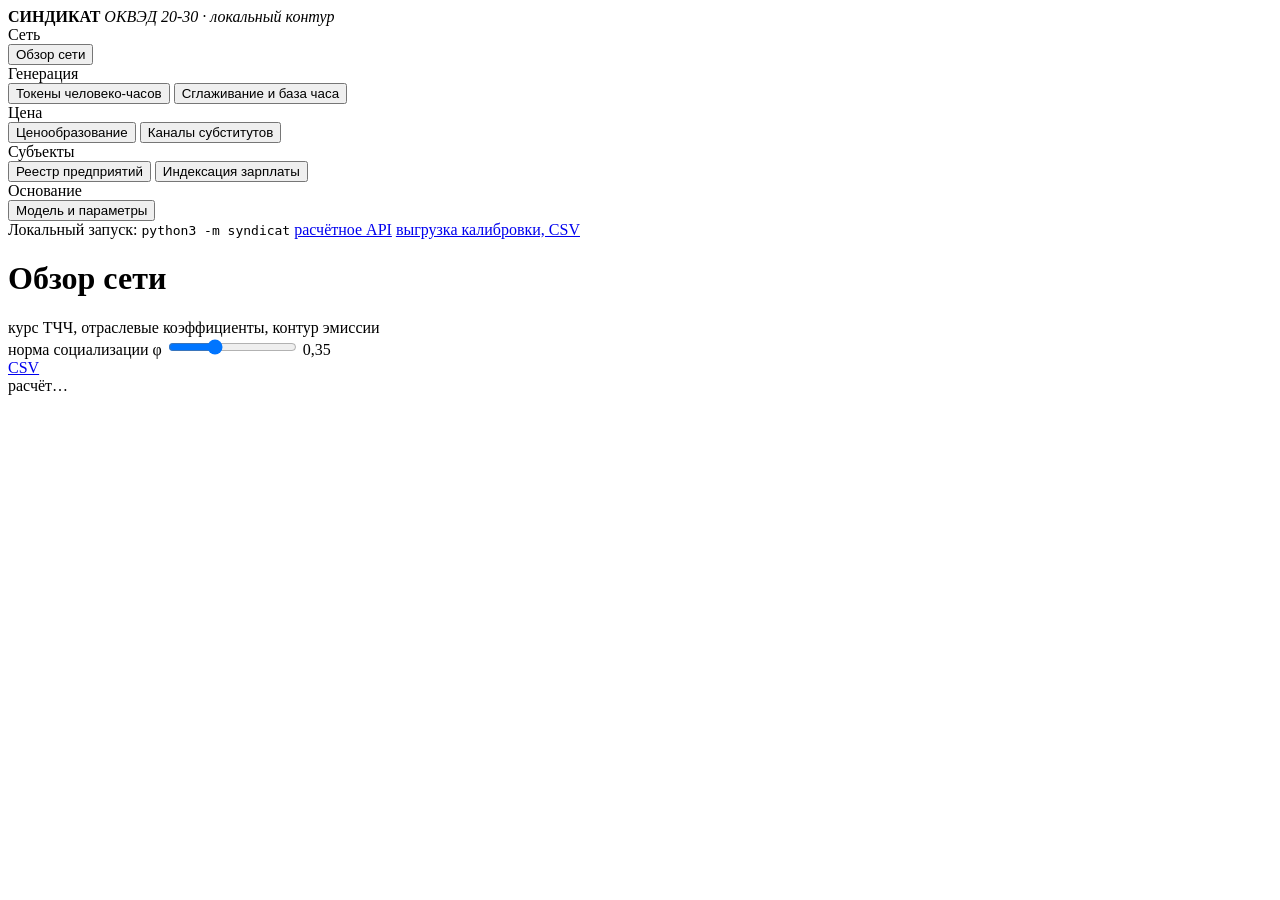
==== web/index.html @ 5ccd78fd "Локальная платформа Синдиката: панель, расчётное ядро, реестр предприятий Платформа запускается лока" ====
<!DOCTYPE html>
<html lang="ru">
<head>
<meta charset="utf-8">
<meta name="viewport" content="width=device-width, initial-scale=1">
<title>Синдикат — платформа учёта ТЧЧ</title>
<meta name="description" content="Локальная платформа синдиката: эмиссия токенов человеко-часов, ценообразование через полные трудозатраты, индексация заработной платы.">
<link rel="preconnect" href="https://fonts.googleapis.com">
<link rel="preconnect" href="https://fonts.gstatic.com" crossorigin>
<link href="https://fonts.googleapis.com/css2?family=Unbounded:wght@400;700;800&family=Golos+Text:wght@400;500;600;700&display=swap" rel="stylesheet">
<link rel="stylesheet" href="/css/syndicat.css">
<link rel="icon" href="data:image/svg+xml,%3Csvg xmlns='http://www.w3.org/2000/svg' viewBox='0 0 32 32'%3E%3Crect width='32' height='32' fill='%2314100C'/%3E%3Ccircle cx='16' cy='16' r='9' fill='none' stroke='%238E1B14' stroke-width='4'/%3E%3Ccircle cx='16' cy='16' r='3' fill='%23F5D98A'/%3E%3C/svg%3E">
</head>
<body>
<div class="shell">

  <aside class="rail">
    <div class="mark">
      <span class="wedge" aria-hidden="true"></span>
      <span class="hairline" aria-hidden="true"></span>
      <b>СИНДИ<span>КАТ</span></b>
      <i>ОКВЭД 20-30 · локальный контур</i>
    </div>
    <nav class="nav" aria-label="Разделы панели">
      <div class="group">Сеть</div>
      <button data-view="overview" aria-current="true">Обзор сети</button>
      <div class="group">Генерация</div>
      <button data-view="generation">Токены человеко-часов</button>
      <button data-view="smoothing">Сглаживание и база часа</button>
      <div class="group">Цена</div>
      <button data-view="pricing">Ценообразование</button>
      <button data-view="channel">Каналы субститутов</button>
      <div class="group">Субъекты</div>
      <button data-view="enterprises">Реестр предприятий</button>
      <button data-view="indexation">Индексация зарплаты</button>
      <div class="group">Основание</div>
      <button data-view="model">Модель и параметры</button>
    </nav>
    <div class="foot">
      Локальный запуск: <code>python3 -m syndicat</code>
      <a href="/api/overview" target="_blank" rel="noopener">расчётное API</a>
      <a id="csv" href="/api/export/calibration.csv">выгрузка калибровки, CSV</a>
    </div>
  </aside>

  <main class="canvas">
    <header class="topbar">
      <div>
        <h1 id="view-title">Обзор сети</h1>
        <div class="sub" id="view-sub">курс ТЧЧ, отраслевые коэффициенты, контур эмиссии</div>
      </div>
      <div class="spacer"></div>
      <div class="ctrl">
        <label for="phi">норма социализации φ</label>
        <input type="range" id="phi" min="0" max="1" step="0.01" value="0.35">
        <output id="phi-out" for="phi">0,35</output>
      </div>
      <a class="btn ghost" href="/api/export/calibration.csv">CSV</a>
    </header>

    <div class="view active" id="view"><div class="loading">расчёт…</div></div>
  </main>

</div>
<script type="module" src="/js/app.js"></script>
</body>
</html>
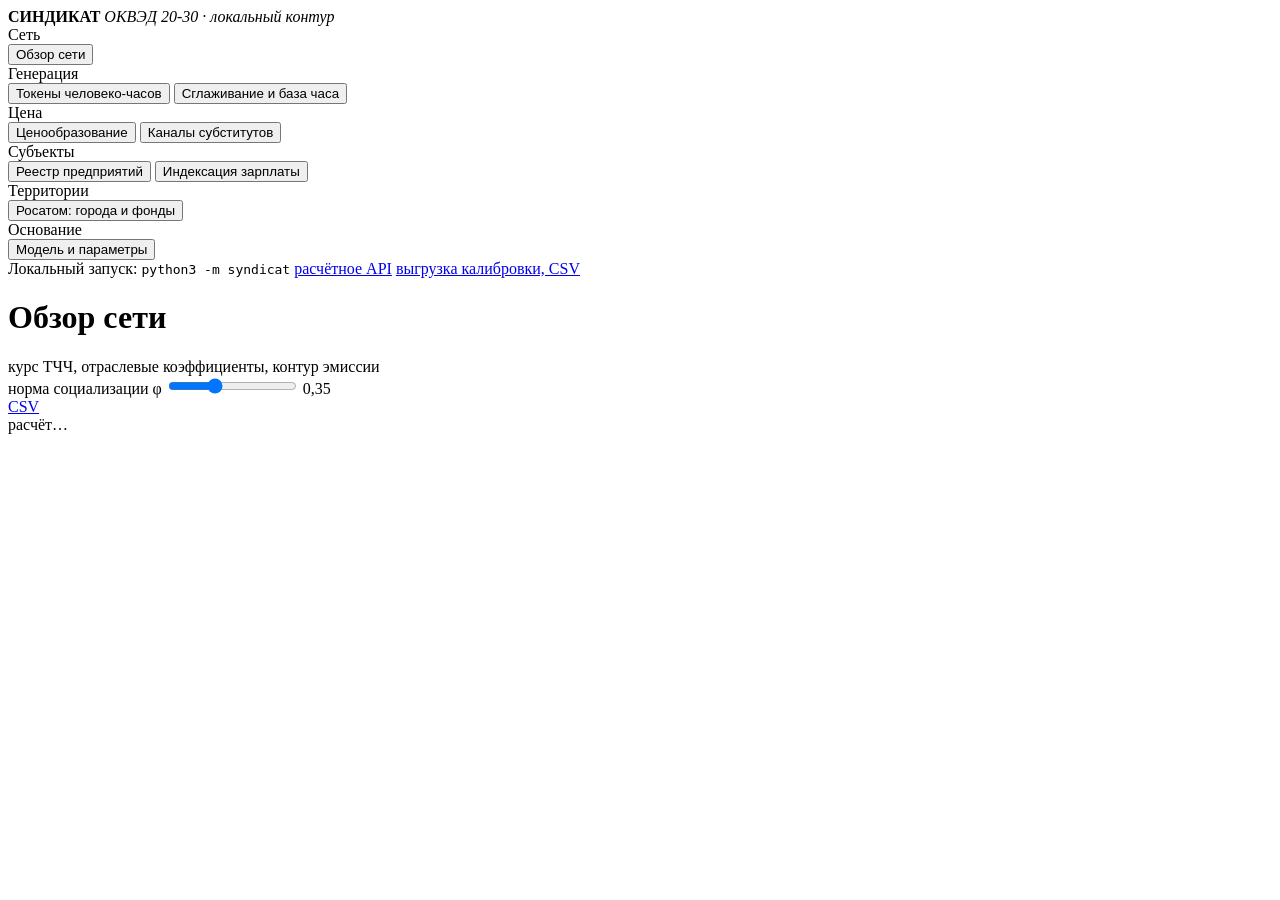
==== commit a65bbd74: "Территориальный контур: сетка группы «Росатом» и вклад в экономику городов Модель периметра перенесе" ====
--- a/web/index.html
+++ b/web/index.html
@@ -33,6 +33,8 @@
       <div class="group">Субъекты</div>
       <button data-view="enterprises">Реестр предприятий</button>
       <button data-view="indexation">Индексация зарплаты</button>
+      <div class="group">Территории</div>
+      <button data-view="territories">Росатом: города и фонды</button>
       <div class="group">Основание</div>
       <button data-view="model">Модель и параметры</button>
     </nav>
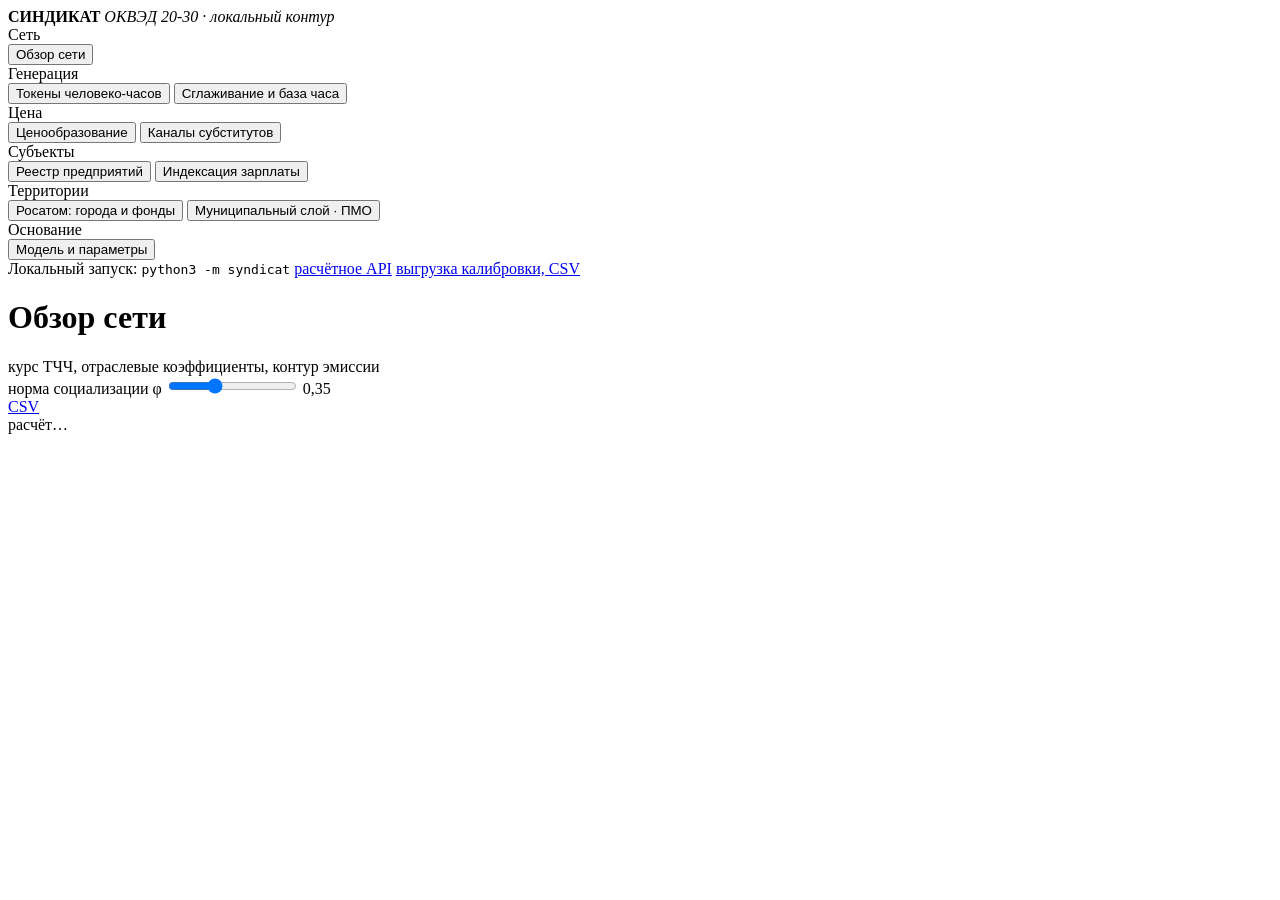
==== commit e616e13e: "Муниципальный слой: ПМО, производственные циклы и сценарии моногородов до 2036 года Отраслевая сетка" ====
--- a/web/index.html
+++ b/web/index.html
@@ -35,6 +35,7 @@
       <button data-view="indexation">Индексация зарплаты</button>
       <div class="group">Территории</div>
       <button data-view="territories">Росатом: города и фонды</button>
+      <button data-view="municipal">Муниципальный слой · ПМО</button>
       <div class="group">Основание</div>
       <button data-view="model">Модель и параметры</button>
     </nav>
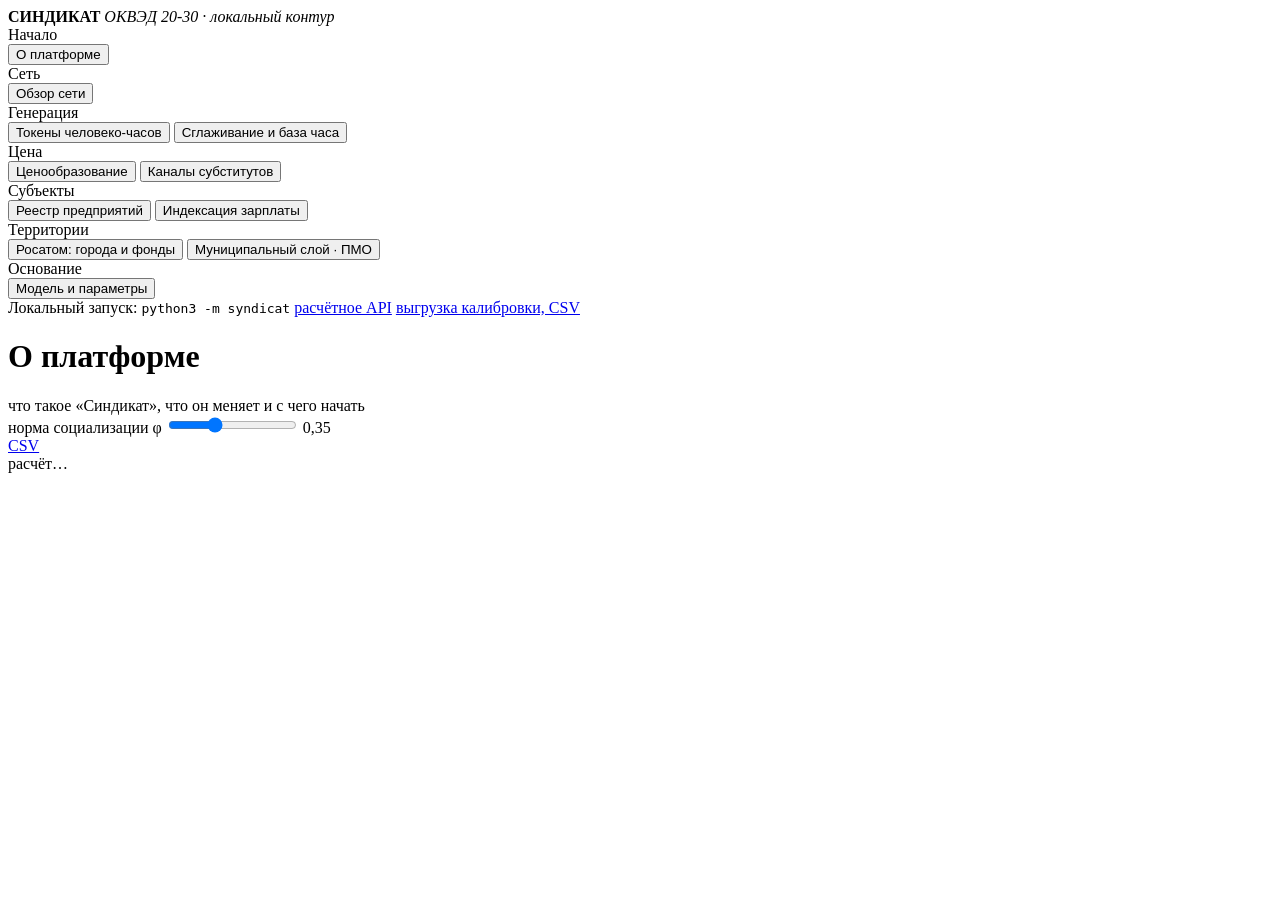
==== commit 160a1bdd: "Раздел «О платформе»: стартовая страница панели Новый пункт навигации и вид по умолчанию. Страница о" ====
--- a/web/index.html
+++ b/web/index.html
@@ -22,8 +22,10 @@
       <i>ОКВЭД 20-30 · локальный контур</i>
     </div>
     <nav class="nav" aria-label="Разделы панели">
+      <div class="group">Начало</div>
+      <button data-view="about" aria-current="true">О платформе</button>
       <div class="group">Сеть</div>
-      <button data-view="overview" aria-current="true">Обзор сети</button>
+      <button data-view="overview">Обзор сети</button>
       <div class="group">Генерация</div>
       <button data-view="generation">Токены человеко-часов</button>
       <button data-view="smoothing">Сглаживание и база часа</button>
@@ -49,8 +51,8 @@
   <main class="canvas">
     <header class="topbar">
       <div>
-        <h1 id="view-title">Обзор сети</h1>
-        <div class="sub" id="view-sub">курс ТЧЧ, отраслевые коэффициенты, контур эмиссии</div>
+        <h1 id="view-title">О платформе</h1>
+        <div class="sub" id="view-sub">что такое «Синдикат», что он меняет и с чего начать</div>
       </div>
       <div class="spacer"></div>
       <div class="ctrl">
